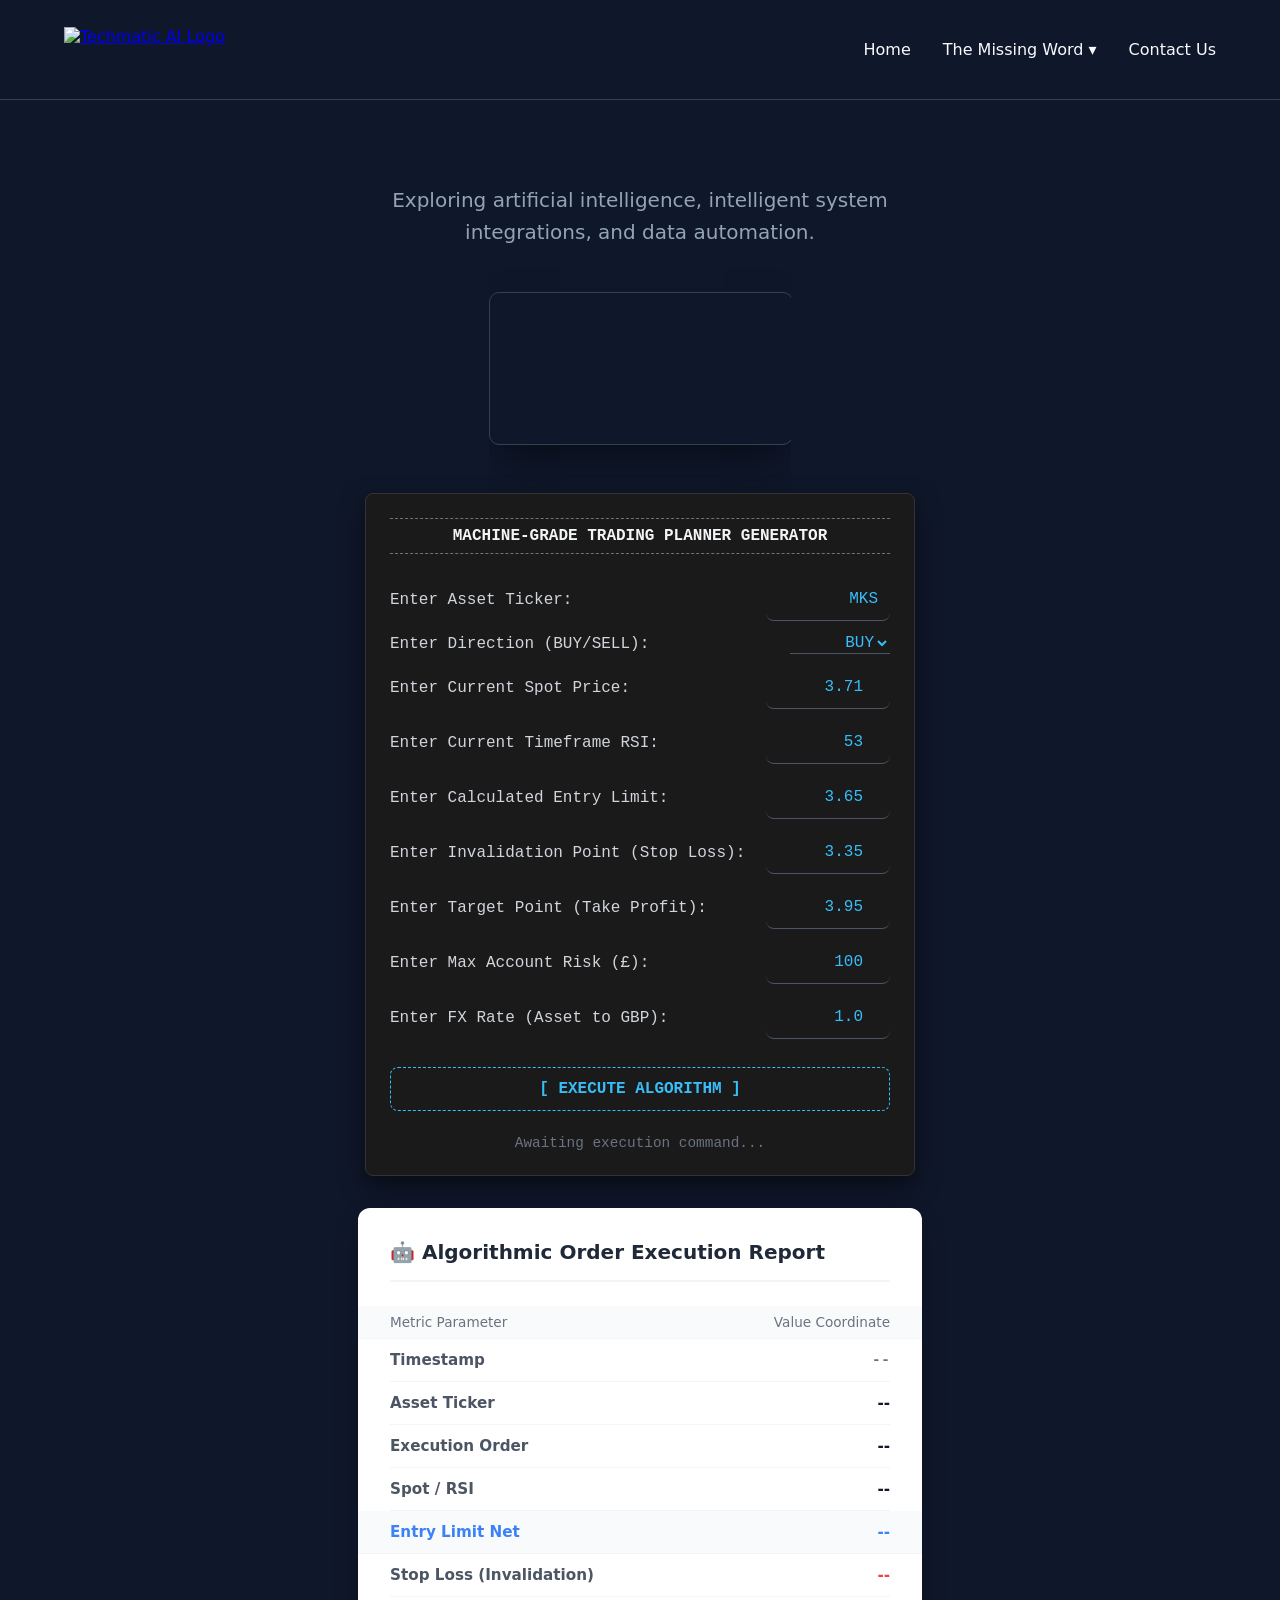
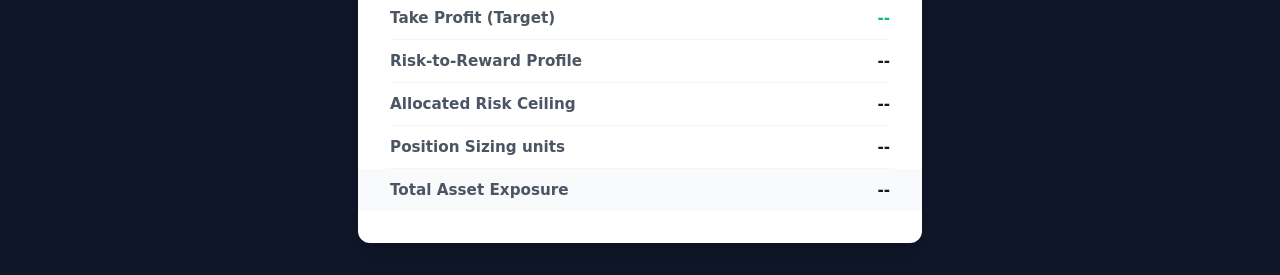
==== index.html @ 7d60d245 "Updated the layout on homepage" ====
<!DOCTYPE html>
<html lang="en">
<head>
    <meta charset="UTF-8">
    <meta name="viewport" content="width=device-width, initial-scale=1.0">
    <title>Techmatic AI</title>
    <link rel="stylesheet" href="style.css">
</head>
<body>
    <!-- --- 3. NAVBAR HTML --- -->
    <nav class="navbar">
        <a href="index.html" class="logo-link">
            <img src="https://images.techmatic.ai/techmatic_logo.jpeg" alt="Techmatic AI Logo" class="nav-logo">
        </a>
        <ul class="nav-links">
            <li><a href="index.html">Home</a></li>
            <li class="dropdown">
                <a href="the-missing-word.html" class="dropbtn">The Missing Word &#9662;</a>
                <div class="dropdown-content">
                    <a href="tmw-instructions.html">User Instructions</a>
                    <a href="tmw-terms.html">Terms & Conditions</a>
                    <a href="tmw-privacy.html">Privacy Policy</a>
                    <a href="tmw-complaints.html">Complaints Procedure</a>
                </div>
            </li>
            <li><a href="contact.html">Contact Us</a></li>
        </ul>
    </nav>

 <!-- --- 4. MAIN HOMEPAGE CONTENT --- -->
<div class="hero-section">
    <div class="main-content" style="min-height: auto; padding-bottom: 2rem;">
        <p>Exploring artificial intelligence, intelligent system integrations, and data automation.</p>
        
        <!-- Update the src to your actual video URL once uploaded to your server -->
        <div class="video-wrapper">
  <video src="https://images.techmatic.ai/ms_diary.mp4" autoplay loop muted playsinline class="hero-video">
</div>

    <!-- INTERACTIVE TRADING PLANNER -->
<div class="app-container">
    
    <!-- LEFT: Terminal Input Form -->
    <div class="terminal-card">
        <div class="terminal-header">MACHINE-GRADE TRADING PLANNER GENERATOR</div>
        
        <div class="terminal-group">
            <label>Enter Asset Ticker:</label>
            <!-- Removed oninput triggers -->
            <input type="text" id="in-ticker" value="MKS">
        </div>
        <div class="terminal-group">
            <label>Enter Direction (BUY/SELL):</label>
            <select id="in-direction" style="width: 100px;">
                <option value="BUY">BUY</option>
                <option value="SELL">SELL</option>
            </select>
        </div>
        <div class="terminal-group">
            <label>Enter Current Spot Price:</label>
            <input type="number" id="in-spot" value="3.71" step="0.01">
        </div>
        <div class="terminal-group">
            <label>Enter Current Timeframe RSI:</label>
            <input type="number" id="in-rsi" value="53">
        </div>
        <div class="terminal-group">
            <label>Enter Calculated Entry Limit:</label>
            <input type="number" id="in-entry" value="3.65" step="0.01">
        </div>
        <div class="terminal-group">
            <label>Enter Invalidation Point (Stop Loss):</label>
            <input type="number" id="in-stop" value="3.35" step="0.01">
        </div>
        <div class="terminal-group">
            <label>Enter Target Point (Take Profit):</label>
            <input type="number" id="in-target" value="3.95" step="0.01">
        </div>
        <div class="terminal-group">
            <label>Enter Max Account Risk (£):</label>
            <input type="number" id="in-risk" value="100">
        </div>
        <div class="terminal-group">
            <label>Enter FX Rate (Asset to GBP):</label>
            <input type="number" id="in-fx" value="1.0" step="0.01">
        </div>
        
        <!-- New Execute Button -->
        <button onclick="calculateTrade()" style="width: 100%; padding: 0.75rem; margin-top: 1rem; background-color: transparent; border: 1px dashed #38bdf8; color: #38bdf8; font-family: inherit; font-size: 1rem; font-weight: bold; cursor: pointer; transition: background 0.2s;">
            [ EXECUTE ALGORITHM ]
        </button>

        <div id="logic-gate-msg" style="margin-top: 1.5rem; color: #6b7280; font-size: 0.9rem; text-align: center;">
            Awaiting execution command...
        </div>
    </div>

    <!-- RIGHT: Output Report Card (Starts Empty) -->
    <div class="report-card">
        <div class="report-header">
            &#129302; Algorithmic Order Execution Report
        </div>
        
        <div class="report-row bg-gray-light" style="color: #6b7280; font-size: 0.85rem; padding-top: 0.5rem; padding-bottom: 0.5rem;">
            <span>Metric Parameter</span>
            <span>Value Coordinate</span>
        </div>

        <div class="report-row">
            <span class="report-label">Timestamp</span>
            <span class="report-value" id="out-time" style="font-family: monospace; color: #6b7280;">--</span>
        </div>
        <div class="report-row">
            <span class="report-label">Asset Ticker</span>
            <span class="report-value" id="out-ticker">--</span>
        </div>
        <div class="report-row">
            <span class="report-label">Execution Order</span>
            <span class="report-value" id="out-dir">--</span>
        </div>
        <div class="report-row">
            <span class="report-label">Spot / RSI</span>
            <span class="report-value" id="out-spot-rsi">--</span>
        </div>
        <div class="report-row bg-gray-light">
            <span class="report-label text-blue">Entry Limit Net</span>
            <span class="report-value text-blue" id="out-entry">--</span>
        </div>
        <div class="report-row">
            <span class="report-label">Stop Loss (Invalidation)</span>
            <span class="report-value text-red" id="out-stop">--</span>
        </div>
        <div class="report-row">
            <span class="report-label">Take Profit (Target)</span>
            <span class="report-value text-green" id="out-target">--</span>
        </div>
        <div class="report-row" id="row-rr">
            <span class="report-label" id="label-rr">Risk-to-Reward Profile</span>
            <span class="report-value" id="out-rr">--</span>
        </div>
        <div class="report-row">
            <span class="report-label">Allocated Risk Ceiling</span>
            <span class="report-value" id="out-risk">--</span>
        </div>
        <div class="report-row">
            <span class="report-label">Position Sizing units</span>
            <span class="report-value" id="out-shares">--</span>
        </div>
        <div class="report-row bg-gray-light" style="border-bottom: none;">
            <span class="report-label">Total Asset Exposure</span>
            <span class="report-value" id="out-exposure">--</span>
        </div>
    </div>

</div>
</div>

<!-- JAVASCRIPT -->
<script>
function clearReport() {
    document.getElementById('out-time').innerText = "--";
    document.getElementById('out-ticker').innerText = "--";
    document.getElementById('out-dir').innerText = "--";
    document.getElementById('out-dir').className = "report-value";
    document.getElementById('out-spot-rsi').innerText = "--";
    document.getElementById('out-entry').innerText = "--";
    document.getElementById('out-stop').innerText = "--";
    document.getElementById('out-target').innerText = "--";
    document.getElementById('out-rr').innerText = "--";
    document.getElementById('out-rr').className = "report-value";
    document.getElementById('label-rr').className = "report-label";
    document.getElementById('out-risk').innerText = "--";
    document.getElementById('out-shares').innerText = "--";
    document.getElementById('out-exposure').innerText = "--";
    document.getElementById('row-rr').className = "report-row";
}

function calculateTrade() {
    const ticker = document.getElementById('in-ticker').value.toUpperCase();
    const direction = document.getElementById('in-direction').value;
    const spot = parseFloat(document.getElementById('in-spot').value) || 0;
    const rsi = document.getElementById('in-rsi').value || 0;
    const entry = parseFloat(document.getElementById('in-entry').value) || 0;
    const stop = parseFloat(document.getElementById('in-stop').value) || 0;
    const target = parseFloat(document.getElementById('in-target').value) || 0;
    const maxRisk = parseFloat(document.getElementById('in-risk').value) || 0;
    const fx = parseFloat(document.getElementById('in-fx').value) || 1;

    let riskWindow = 0;
    let rewardWindow = 0;

    if (direction === "BUY") {
        riskWindow = entry - stop;
        rewardWindow = target - entry;
    } else {
        riskWindow = stop - entry;
        rewardWindow = entry - target;
    }

    const logicGate = document.getElementById('logic-gate-msg');
    
    if (riskWindow > 0 && rewardWindow > 0) {
        const rr = rewardWindow / riskWindow;
        
        // GATEKEEPER LOGIC
        if (rr < 2.0) {
            // If it fails, show termination and wipe the report
            logicGate.innerHTML = `[TERMINATED] R:R ratio (1:${rr.toFixed(2)}) is below the required 1:2 threshold.`;
            logicGate.style.color = "#ef4444"; 
            clearReport();
            return; // Stop function execution here
        } else {
            // If it passes, show success and continue to report generation
            logicGate.innerHTML = "[PASSED] Risk architecture matches institutional compliance thresholds.";
            logicGate.style.color = "#10b981"; 
        }

        const riskPerShareGBP = riskWindow * fx;
        const shares = Math.floor(maxRisk / riskPerShareGBP);
        const exposure = shares * entry;

        // Update Report DOM
        const now = new Date();
        document.getElementById('out-time').innerText = now.toISOString().slice(0, 19).replace('T', ' ');
        document.getElementById('out-ticker').innerText = ticker;
        
        const dirEl = document.getElementById('out-dir');
        dirEl.innerText = direction;
        dirEl.className = direction === 'BUY' ? "report-value text-green" : "report-value text-red";

        document.getElementById('out-spot-rsi').innerText = `$${spot.toFixed(2)} / ${rsi} RSI`;
        document.getElementById('out-entry').innerText = `$${entry.toFixed(2)}`;
        document.getElementById('out-stop').innerText = `$${stop.toFixed(2)}`;
        document.getElementById('out-target').innerText = `$${target.toFixed(2)}`;
        
        const outRR = document.getElementById('out-rr');
        outRR.innerText = `1:${rr.toFixed(1)} R:R`;
        outRR.className = "report-value text-green";
        document.getElementById('label-rr').className = "report-label text-green";
        document.getElementById('row-rr').className = "report-row bg-green-light";

        document.getElementById('out-risk').innerText = `£${maxRisk.toFixed(2)}`;
        document.getElementById('out-shares').innerText = `${shares} Shares`;
        document.getElementById('out-exposure').innerText = `$${exposure.toFixed(2)}`;
        
    } else {
        logicGate.innerHTML = "[ERROR] Invalid math coordinates. Check Stop Loss and Take Profit layout.";
        logicGate.style.color = "#ef4444";
        clearReport();
    }
}
</script>
</body>
</html>
---- style.css ----
/* --- 1. BASE STYLES --- */
body { font-family: system-ui, -apple-system, sans-serif; background-color: #0f172a; color: #f8fafc; margin: 0; text-align: center; }
.main-content { display: flex; flex-direction: column; align-items: center; justify-content: center; min-height: calc(100vh - 80px); padding: 4rem 1rem; box-sizing: border-box; }
h1 { font-size: 3.5rem; margin-bottom: 0.5rem; background: linear-gradient(to right, #38bdf8, #818cf8); -webkit-background-clip: text; background-clip: text; -webkit-text-fill-color: transparent; }
p { font-size: 1.25rem; color: #94a3b8; max-width: 600px; line-height: 1.6; padding: 0 1.5rem; }

/* --- 2. NAVBAR STYLES --- */
.navbar { display: flex; justify-content: space-between; align-items: center; padding: 1rem 5%; background-color: #0f172a; border-bottom: 1px solid #334155; }
.nav-logo { height: 45px; width: auto; display: block; }
.nav-links { list-style: none; display: flex; gap: 2rem; margin: 0; padding: 0; align-items: center; }
.nav-links a { color: #f8fafc; text-decoration: none; font-weight: 500; font-size: 1rem; transition: color 0.2s ease; padding: 1.5rem 0; }
.nav-links a:hover { color: #38bdf8; }

.dropdown { position: relative; display: flex; align-items: center; }
.dropdown-content { display: none; position: absolute; top: 100%; margin-top: 0; background-color: #1e293b; min-width: 220px; box-shadow: 0px 8px 16px 0px rgba(0,0,0,0.5); z-index: 9999; border-radius: 0.5rem; overflow: hidden; text-align: left; }
.dropdown-content a { padding: 12px 16px; display: block; border-bottom: 1px solid #334155; }
.dropdown-content a:last-child { border-bottom: none; }
.dropdown-content a:hover { background-color: #334155; }
.dropdown:hover .dropdown-content { display: block; }

/* --- 3. COMPONENT STYLES --- */
/* Contact Form */
form { margin-top: 2rem; display: flex; flex-direction: column; gap: 1rem; width: 100%; max-width: 400px; margin-left: auto; margin-right: auto; }
input, textarea { padding: 0.75rem; border-radius: 0.5rem; border: 1px solid #334155; background: #1e293b; color: #f8fafc; font-family: inherit; }
button { padding: 0.75rem; border-radius: 0.5rem; border: none; background: #38bdf8; color: #0f172a; font-weight: bold; cursor: pointer; transition: background 0.3s ease; }
button:hover { background: #818cf8; }

/* Legal Pages */
.legal-content { max-width: 800px; margin: 4rem auto; padding: 0 2rem; text-align: left; line-height: 1.8; color: #cbd5e1; }
.legal-content h1 { color: #38bdf8; font-size: 2.5rem; margin-bottom: 2rem; text-align: center; }
.legal-content h2 { color: #f8fafc; margin-top: 2.5rem; border-bottom: 1px solid #334155; padding-bottom: 0.5rem; }
.legal-content a { color: #38bdf8; text-decoration: none; }
.legal-content a:hover { text-decoration: underline; }

/* App Showcase */
.app-header { margin-bottom: 3rem; }
.feature-grid { display: flex; flex-wrap: wrap; gap: 2rem; justify-content: center; max-width: 900px; margin-top: 2rem; }
.feature-card { background-color: #1e293b; border: 1px solid #334155; border-radius: 1rem; padding: 2rem; width: 250px; text-align: left; }
.feature-card h3 { color: #38bdf8; margin-top: 0; }
.feature-card p { font-size: 1rem; padding: 0; margin: 0; }



/* --- 4. HOMEPAGE & INTERACTIVE APP STYLES --- */

.video-wrapper {
  max-width: 60%; /* Adjust this percentage to easily change the video footprint */
  margin: 0 auto; 
  border-radius: 12px;
  overflow: hidden;
}

/* Subtle dot grid background for the main content area */
.hero-video {
    width: 100%;
    height: auto;
    border-radius: 10px;
    box-shadow: 0 20px 40px -10px rgba(0, 0, 0, 0.5);
    border: 1px solid #334155;
    margin: 1.5rem auto 3rem auto;
    display: block;
    background-color: transparent;
}

.app-container {
    display: flex;
    flex-wrap: wrap;
    gap: 2rem;
    max-width: 1200px;
    margin: 0 auto;
    padding: 0 1rem;
    justify-content: center;
    align-items: flex-start;
}

/* Terminal Input Side */
.terminal-card {
    background-color: #1a1a1a;
    border-radius: 8px;
    padding: 1.5rem;
    width: 100%;
    max-width: 500px;
    font-family: 'Courier New', Courier, monospace;
    color: #d1d5db;
    border: 1px solid #333;
    box-shadow: 0 10px 25px rgba(0,0,0,0.5);
    text-align: left;
}
.terminal-header {
    border-top: 1px dashed #6b7280;
    border-bottom: 1px dashed #6b7280;
    text-align: center;
    padding: 0.5rem 0;
    margin-bottom: 1.5rem;
    font-weight: bold;
    color: #f3f4f6;
}
.terminal-group {
    display: flex;
    justify-content: space-between;
    margin-bottom: 0.75rem;
    align-items: center;
}
.terminal-card input, .terminal-card select {
    background: transparent;
    border: none;
    border-bottom: 1px solid #4b5563;
    color: #38bdf8;
    font-family: 'Courier New', Courier, monospace;
    font-size: 1rem;
    width: 100px;
    text-align: right;
    outline: none;
}
.terminal-card input:focus {
    border-bottom-color: #38bdf8;
}

/* Report Output Side */
.report-card {
    background-color: #ffffff;
    border-radius: 12px;
    padding: 2rem;
    width: 100%;
    max-width: 500px;
    color: #1f2937;
    box-shadow: 0 10px 25px rgba(0,0,0,0.2);
    font-family: system-ui, -apple-system, sans-serif;
    text-align: left;
}
.report-header {
    display: flex;
    align-items: center;
    gap: 0.5rem;
    font-size: 1.25rem;
    font-weight: 700;
    margin-bottom: 1.5rem;
    border-bottom: 2px solid #f3f4f6;
    padding-bottom: 1rem;
}
.report-row {
    display: flex;
    justify-content: space-between;
    padding: 0.75rem 0;
    border-bottom: 1px solid #f3f4f6;
    font-size: 0.95rem;
}
.report-row:last-child {
    border-bottom: none;
}
.report-label {
    font-weight: 600;
    color: #4b5563;
}
.report-value {
    font-weight: 700;
    color: #111827;
}
.text-green { color: #10b981; }
.text-blue { color: #3b82f6; }
.text-red { color: #ef4444; }
.bg-green-light { background-color: #ecfdf5; padding: 0.75rem; margin: 0 -2rem; padding-left: 2rem; padding-right: 2rem; }
.bg-gray-light { background-color: #f9fafb; padding: 0.75rem; margin: 0 -2rem; padding-left: 2rem; padding-right: 2rem; }
.terminal-card button:hover {
    background-color: #38bdf8 !important;
    color: #0f172a !important;
}
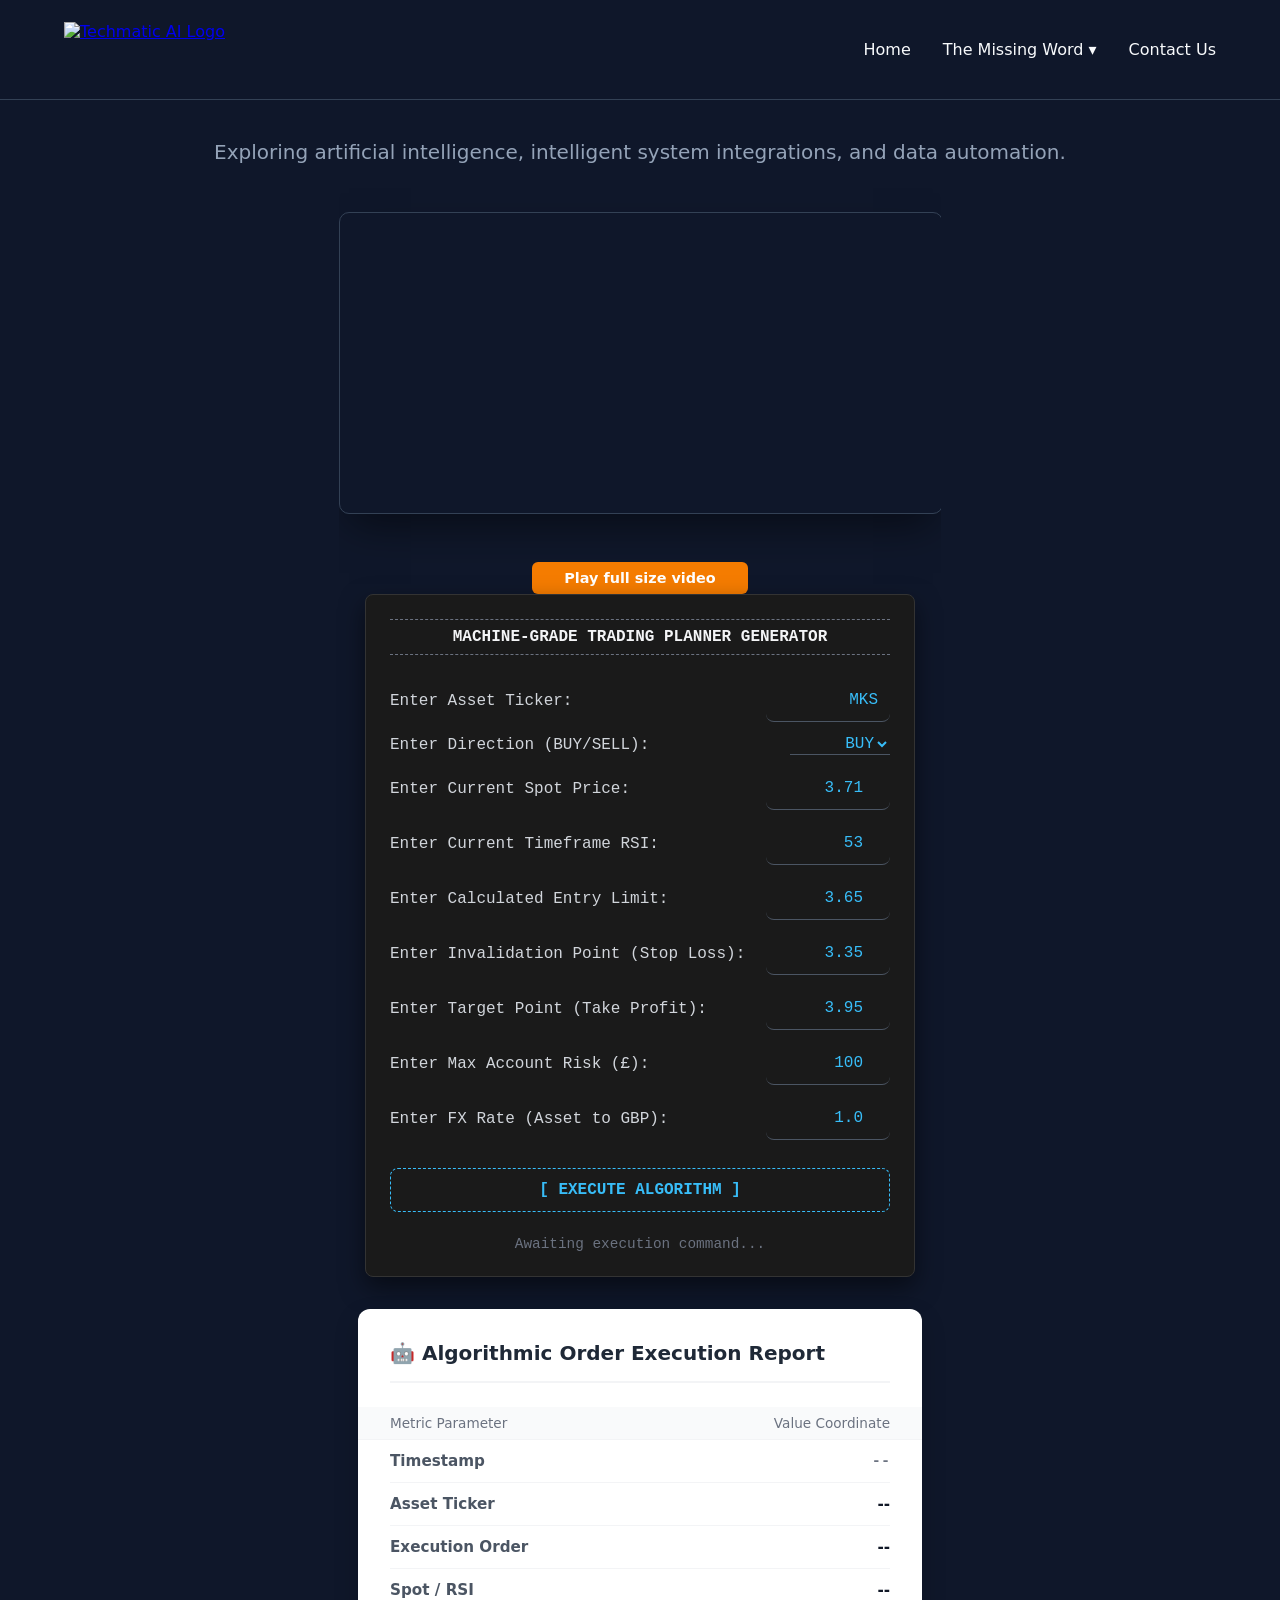
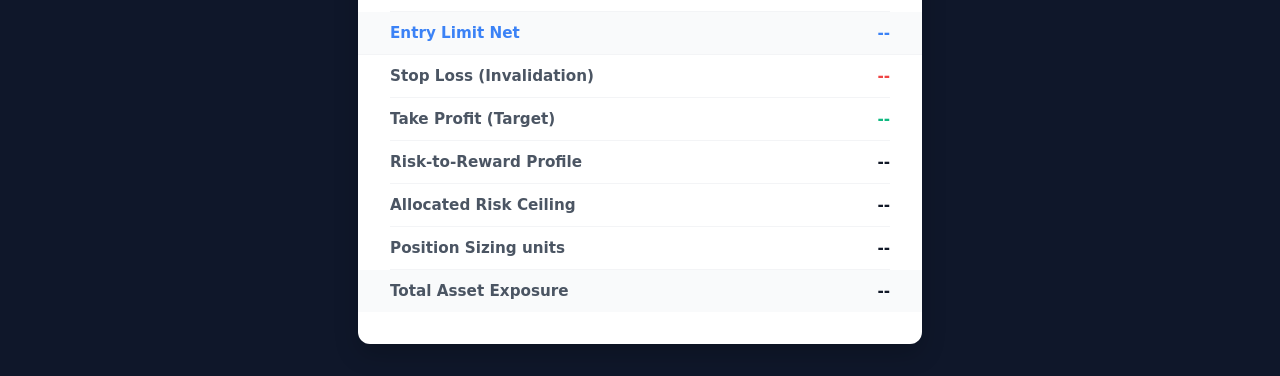
==== commit 5d2e5e83: "adjusted display" ====
--- a/index.html
+++ b/index.html
@@ -34,7 +34,8 @@
         
         <!-- Update the src to your actual video URL once uploaded to your server -->
         <div class="video-wrapper">
-  <video src="https://images.techmatic.ai/ms_diary.mp4" autoplay loop muted playsinline class="hero-video">
+  <video id="workflow-video" src="https://images.techmatic.ai/ms_diary.mp4" autoplay loop muted playsinline class="hero-video"></video>
+  <button id="fullscreen-btn" class="full-size-btn">Play full size video</button>
 </div>
 
     <!-- INTERACTIVE TRADING PLANNER -->
@@ -250,5 +251,17 @@
     }
 }
 </script>
+<script>
+  const video = document.getElementById('workflow-video');
+  const btn = document.getElementById('fullscreen-btn');
+
+  btn.addEventListener('click', () => {
+    if (video.requestFullscreen) {
+      video.requestFullscreen(); // Standard web browsers
+    } else if (video.webkitEnterFullscreen) {
+      video.webkitEnterFullscreen(); // iOS Safari fallback
+    }
+  });
+</script>
 </body>
 </html>
--- a/style.css
+++ b/style.css
@@ -1,12 +1,12 @@
 /* --- 1. BASE STYLES --- */
 body { font-family: system-ui, -apple-system, sans-serif; background-color: #0f172a; color: #f8fafc; margin: 0; text-align: center; }
-.main-content { display: flex; flex-direction: column; align-items: center; justify-content: center; min-height: calc(100vh - 80px); padding: 4rem 1rem; box-sizing: border-box; }
+.main-content { display: flex; flex-direction: column; align-items: center; justify-content: center; min-height: calc(100vh - 80px); padding: 1rem 1rem; box-sizing: border-box; }
 h1 { font-size: 3.5rem; margin-bottom: 0.5rem; background: linear-gradient(to right, #38bdf8, #818cf8); -webkit-background-clip: text; background-clip: text; -webkit-text-fill-color: transparent; }
-p { font-size: 1.25rem; color: #94a3b8; max-width: 600px; line-height: 1.6; padding: 0 1.5rem; }
+p { font-size: 1.25rem; color: #94a3b8; max-width: 1000px; line-height: 1.6; padding: 0 1.5rem; }
 
 /* --- 2. NAVBAR STYLES --- */
 .navbar { display: flex; justify-content: space-between; align-items: center; padding: 1rem 5%; background-color: #0f172a; border-bottom: 1px solid #334155; }
-.nav-logo { height: 45px; width: auto; display: block; }
+.nav-logo { height: 55px; width: auto; display: block; }
 .nav-links { list-style: none; display: flex; gap: 2rem; margin: 0; padding: 0; align-items: center; }
 .nav-links a { color: #f8fafc; text-decoration: none; font-weight: 500; font-size: 1rem; transition: color 0.2s ease; padding: 1.5rem 0; }
 .nav-links a:hover { color: #38bdf8; }
@@ -53,7 +53,7 @@
 /* Subtle dot grid background for the main content area */
 .hero-video {
     width: 100%;
-    height: auto;
+    height: 300px;
     border-radius: 10px;
     box-shadow: 0 20px 40px -10px rgba(0, 0, 0, 0.5);
     border: 1px solid #334155;
@@ -62,6 +62,24 @@
     background-color: transparent;
 }
 
+.full-size-btn {
+  display: block;
+  width: max-content;
+  margin: 1rem auto 0 auto; /* Creates space above the button and centers it */
+  padding: 0.5rem 2rem;
+  background-color: #f57c00; /* Orange background */
+  color: #ffffff;
+  border: none;
+  border-radius: 6px;
+  font-size: 0.9rem;
+  font-family: inherit;
+  cursor: pointer;
+  transition: background-color 0.2s ease;
+}
+
+.full-size-btn:hover {
+  background-color: #e65100; /* Slightly darker orange when hovered */
+}
 .app-container {
     display: flex;
     flex-wrap: wrap;
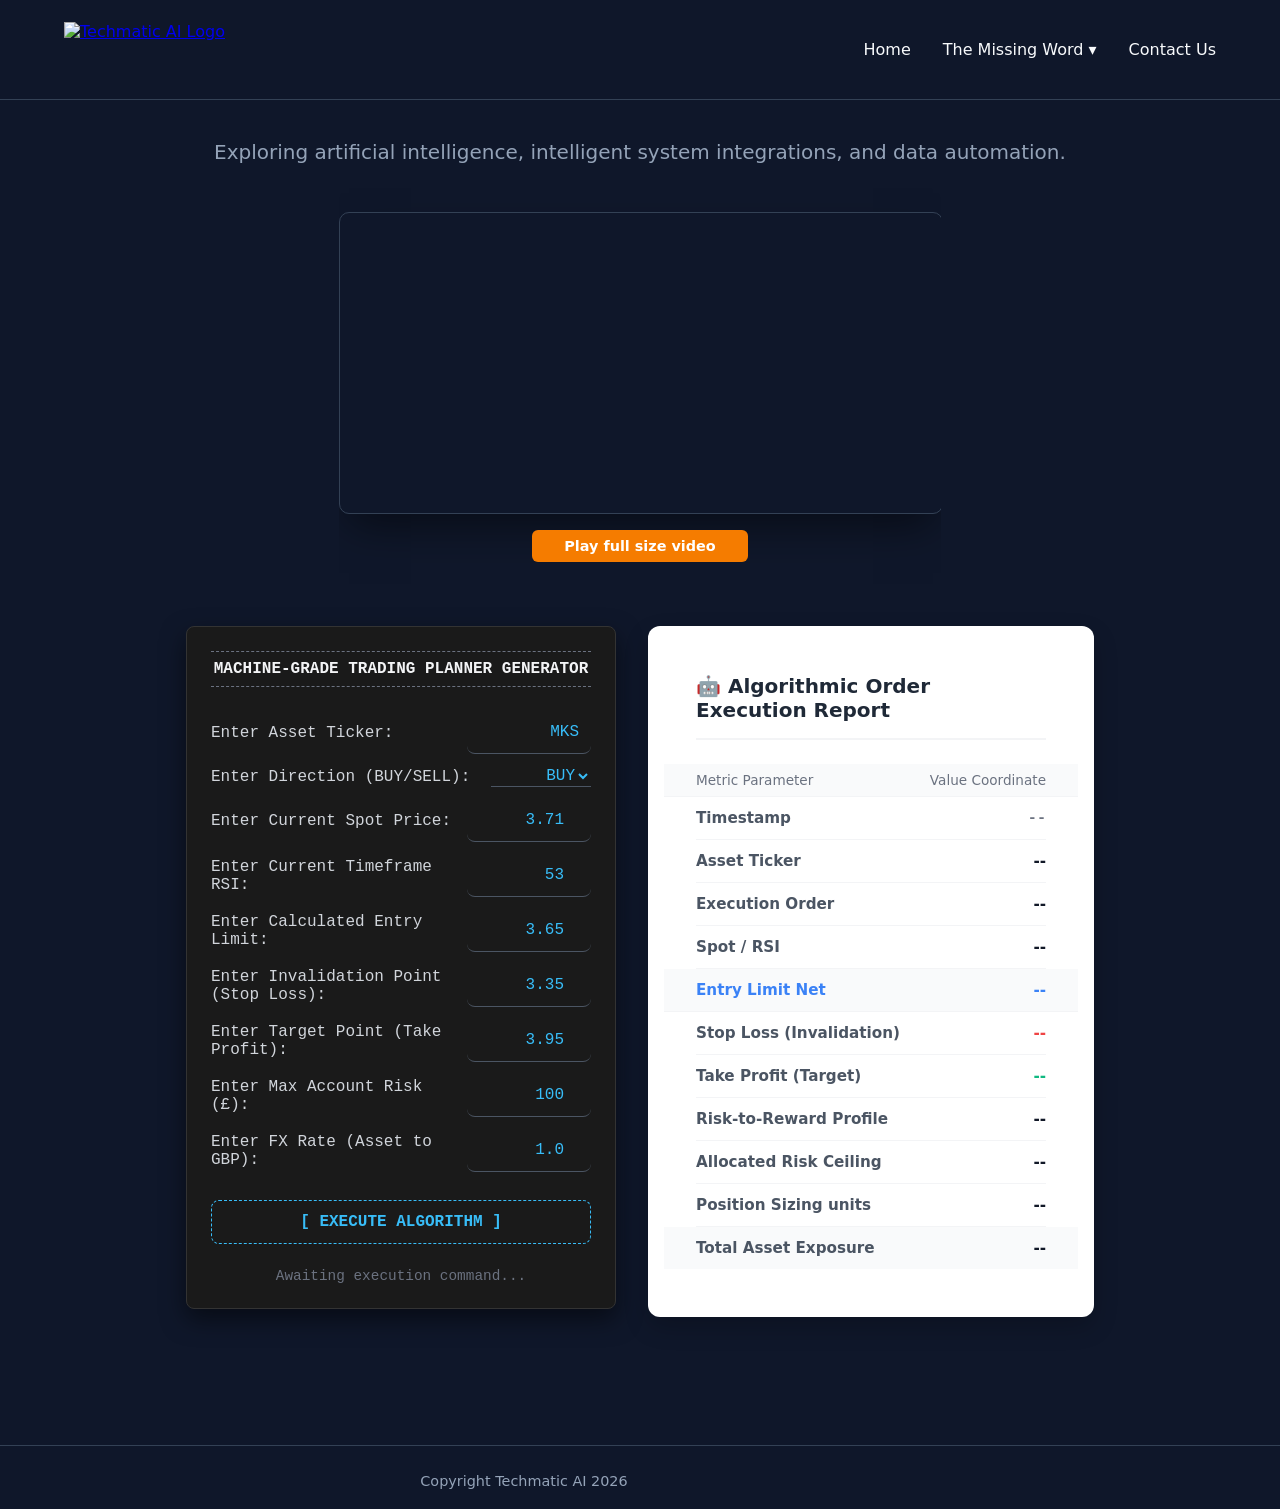
==== commit 73dac194: "added a dividing line" ====
--- a/index.html
+++ b/index.html
@@ -155,7 +155,10 @@
 
 </div>
 </div>
-
+<footer class="site-footer">
+  <hr class="footer-divider">
+  <p>Copyright Techmatic AI 2026</p>
+</footer>
 <!-- JAVASCRIPT -->
 <script>
 function clearReport() {
--- a/style.css
+++ b/style.css
@@ -57,7 +57,7 @@
     border-radius: 10px;
     box-shadow: 0 20px 40px -10px rgba(0, 0, 0, 0.5);
     border: 1px solid #334155;
-    margin: 1.5rem auto 3rem auto;
+    margin: 1.5rem auto 0 auto;
     display: block;
     background-color: transparent;
 }
@@ -65,7 +65,7 @@
 .full-size-btn {
   display: block;
   width: max-content;
-  margin: 1rem auto 0 auto; /* Creates space above the button and centers it */
+  margin: 1rem auto 4rem auto; /* Creates space above the button and centers it */
   padding: 0.5rem 2rem;
   background-color: #f57c00; /* Orange background */
   color: #ffffff;
@@ -84,7 +84,7 @@
     display: flex;
     flex-wrap: wrap;
     gap: 2rem;
-    max-width: 1200px;
+    max-width: 2400px;
     margin: 0 auto;
     padding: 0 1rem;
     justify-content: center;
@@ -96,8 +96,8 @@
     background-color: #1a1a1a;
     border-radius: 8px;
     padding: 1.5rem;
-    width: 100%;
-    max-width: 500px;
+    width: 48%;
+    max-width: 380px;
     font-family: 'Courier New', Courier, monospace;
     color: #d1d5db;
     border: 1px solid #333;
@@ -138,9 +138,9 @@
 .report-card {
     background-color: #ffffff;
     border-radius: 12px;
-    padding: 2rem;
-    width: 100%;
-    max-width: 500px;
+    padding: 3rem;
+    width: 48%;
+    max-width: 350px;
     color: #1f2937;
     box-shadow: 0 10px 25px rgba(0,0,0,0.2);
     font-family: system-ui, -apple-system, sans-serif;
@@ -182,4 +182,23 @@
 .terminal-card button:hover {
     background-color: #38bdf8 !important;
     color: #0f172a !important;
+}
+.site-footer {
+  text-align: center;
+  padding: 2rem 0 1rem 0;
+  margin-top: 4rem; /* Adds space between the planner and the dividing line */
+}
+
+.footer-divider {
+  border: 0;
+  height: 1px;
+  background-color: #334155; /* Matches your existing dark border colors */
+  width: 100%; /* Change to 80% if you prefer the line not to touch the screen edges */
+  margin: 0 auto 1.5rem auto;
+}
+
+.site-footer p {
+  color: #94a3b8; /* A muted grey that looks good on dark backgrounds */
+  font-size: 0.9rem;
+  margin: 0;
 }
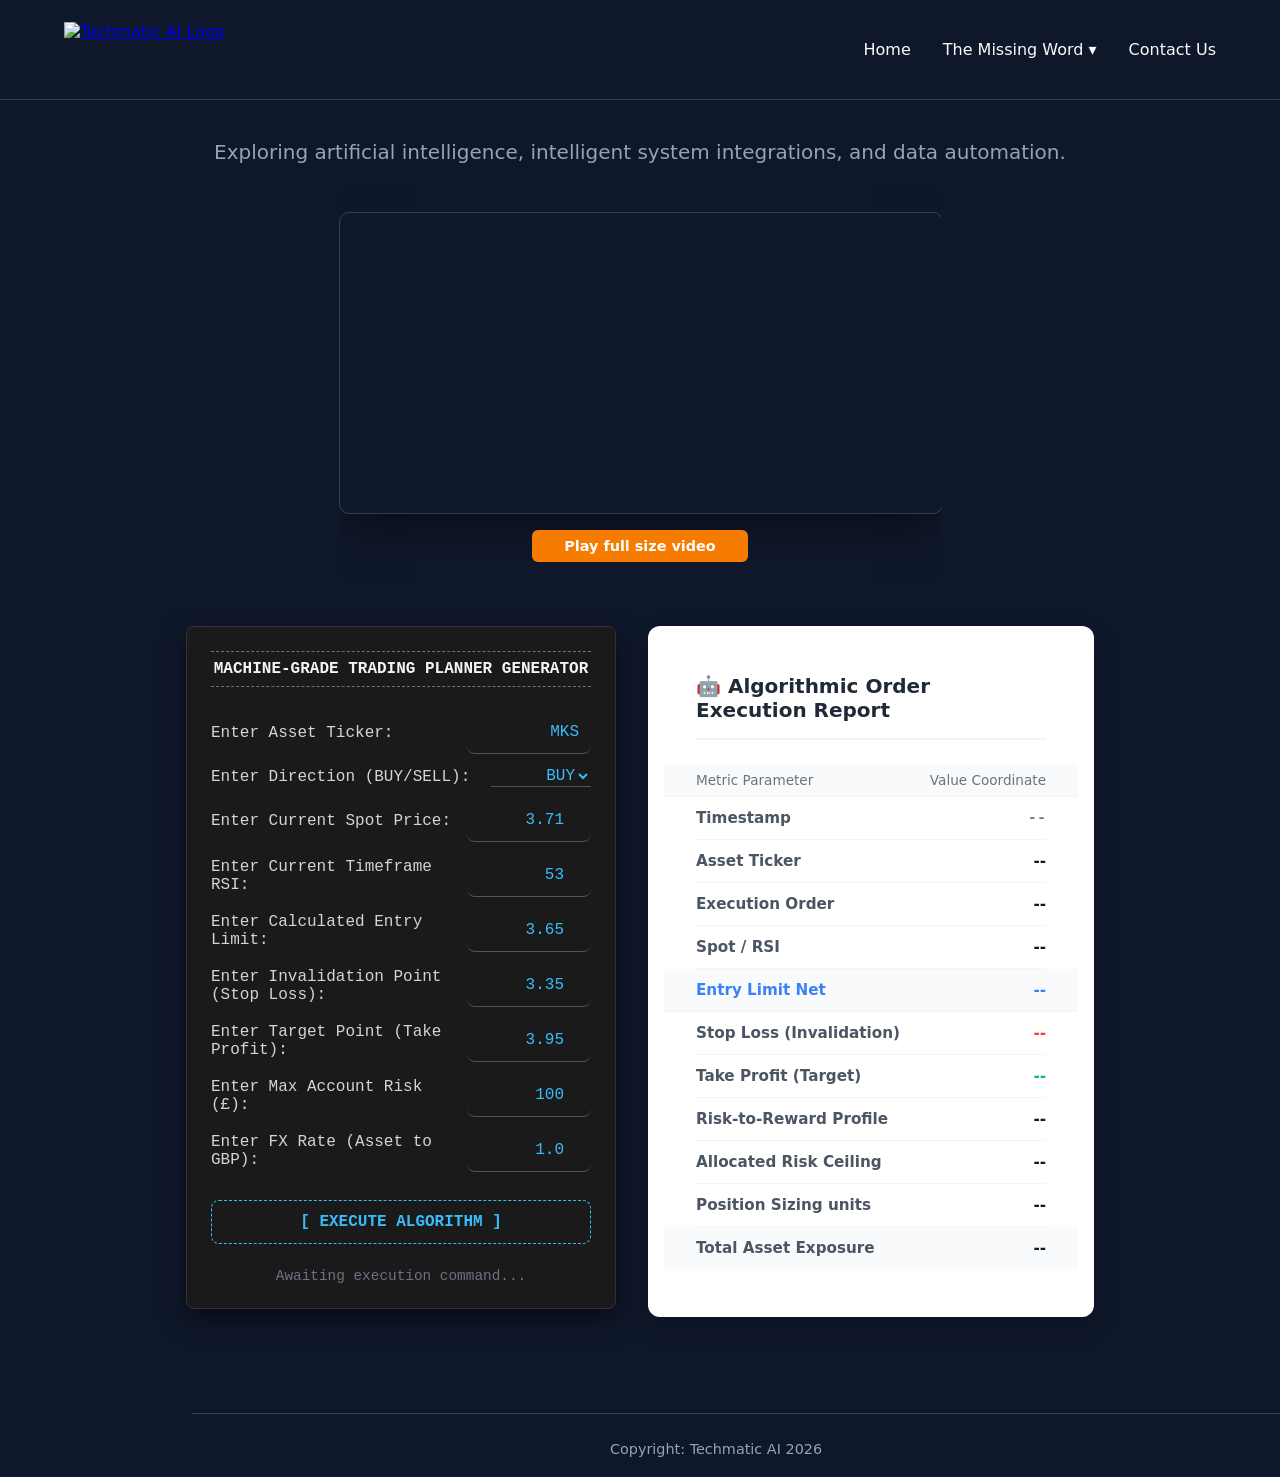
==== commit e3559016: "updated the footer" ====
--- a/index.html
+++ b/index.html
@@ -157,7 +157,7 @@
 </div>
 <footer class="site-footer">
   <hr class="footer-divider">
-  <p>Copyright Techmatic AI 2026</p>
+  <p>Copyright: Techmatic AI 2026</p>
 </footer>
 <!-- JAVASCRIPT -->
 <script>
--- a/style.css
+++ b/style.css
@@ -185,8 +185,8 @@
 }
 .site-footer {
   text-align: center;
-  padding: 2rem 0 1rem 0;
-  margin-top: 4rem; /* Adds space between the planner and the dividing line */
+  padding: 2rem 0 1rem 12rem;
+  margin-top: 2rem; /* Adds space between the planner and the dividing line */
 }
 
 .footer-divider {
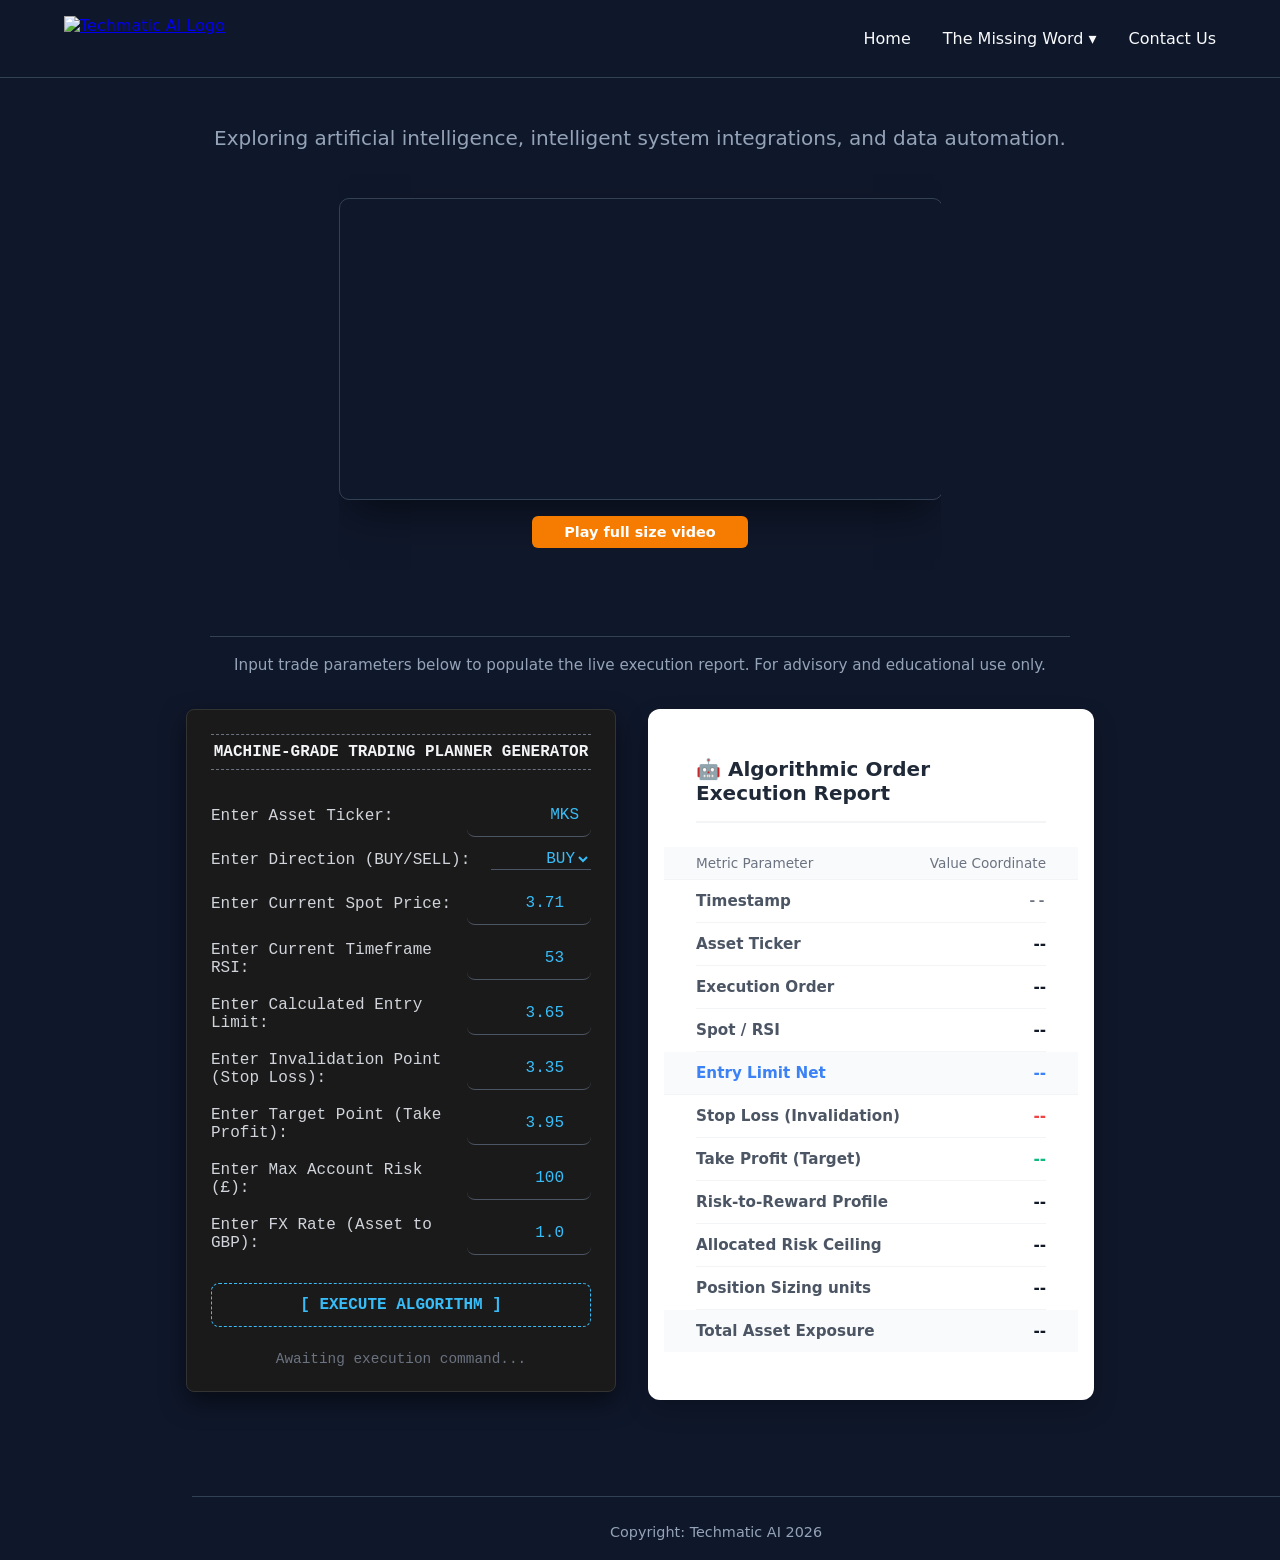
==== commit 9c653a91: "updated index.html and style.css" ====
--- a/index.html
+++ b/index.html
@@ -37,6 +37,10 @@
   <video id="workflow-video" src="https://images.techmatic.ai/ms_diary.mp4" autoplay loop muted playsinline class="hero-video"></video>
   <button id="fullscreen-btn" class="full-size-btn">Play full size video</button>
 </div>
+<div class="planner-intro">
+  <hr class="subtle-divider">
+  <p>Input trade parameters below to populate the live execution report. For advisory and educational use only.</p>
+</div>
 
     <!-- INTERACTIVE TRADING PLANNER -->
 <div class="app-container">
--- a/style.css
+++ b/style.css
@@ -1,14 +1,23 @@
 /* --- 1. BASE STYLES --- */
-body { font-family: system-ui, -apple-system, sans-serif; background-color: #0f172a; color: #f8fafc; margin: 0; text-align: center; }
-.main-content { display: flex; flex-direction: column; align-items: center; justify-content: center; min-height: calc(100vh - 80px); padding: 1rem 1rem; box-sizing: border-box; }
+body { 
+    margin: 0; /* This removes the white gap at the top of the screen */
+    background-color: #0f172a; 
+    color: #f8fafc;
+    font-family: system-ui, -apple-system, sans-serif;
+}
+
+/* Added the missing '.' before main-content */
+.main-content { display: flex; flex-direction: column; align-items: center; justify-content: flex-start; min-height: calc(100vh - 80px); padding: 1.5rem 1rem; box-sizing: border-box; }
 h1 { font-size: 3.5rem; margin-bottom: 0.5rem; background: linear-gradient(to right, #38bdf8, #818cf8); -webkit-background-clip: text; background-clip: text; -webkit-text-fill-color: transparent; }
 p { font-size: 1.25rem; color: #94a3b8; max-width: 1000px; line-height: 1.6; padding: 0 1.5rem; }
 
 /* --- 2. NAVBAR STYLES --- */
 .navbar { display: flex; justify-content: space-between; align-items: center; padding: 1rem 5%; background-color: #0f172a; border-bottom: 1px solid #334155; }
-.nav-logo { height: 55px; width: auto; display: block; }
+.nav-logo { height: 45px; width: auto; display: block; }
 .nav-links { list-style: none; display: flex; gap: 2rem; margin: 0; padding: 0; align-items: center; }
-.nav-links a { color: #f8fafc; text-decoration: none; font-weight: 500; font-size: 1rem; transition: color 0.2s ease; padding: 1.5rem 0; }
+
+/* Reduced padding from 1.5rem to 0.5rem to make the bar sleek */
+.nav-links a { color: #f8fafc; text-decoration: none; font-weight: 500; font-size: 1rem; transition: color 0.2s ease; padding: 0.5rem 0; }
 .nav-links a:hover { color: #38bdf8; }
 
 .dropdown { position: relative; display: flex; align-items: center; }
@@ -201,4 +210,25 @@
   color: #94a3b8; /* A muted grey that looks good on dark backgrounds */
   font-size: 0.9rem;
   margin: 0;
+}
+
+.planner-intro {
+  max-width: 1200px; /* Aligns with the width of your main planner container */
+  margin: 1.5rem auto 2rem auto; /* 1.5rem space below the video button, 2rem space above the planner */
+  text-align: center;
+  padding: 0 1rem;
+}
+
+.subtle-divider {
+  border: 0;
+  height: 1px;
+  background-color: #334155; /* A subtle dark gray that matches your existing borders */
+  width: 100%;
+  margin: 0 auto 1rem auto; /* Creates a small gap between the line and the text */
+}
+
+.planner-intro p {
+  color: #94a3b8; /* Muted gray text so it remains professional and unobtrusive */
+  font-size: 0.95rem;
+  margin: 0;
 }
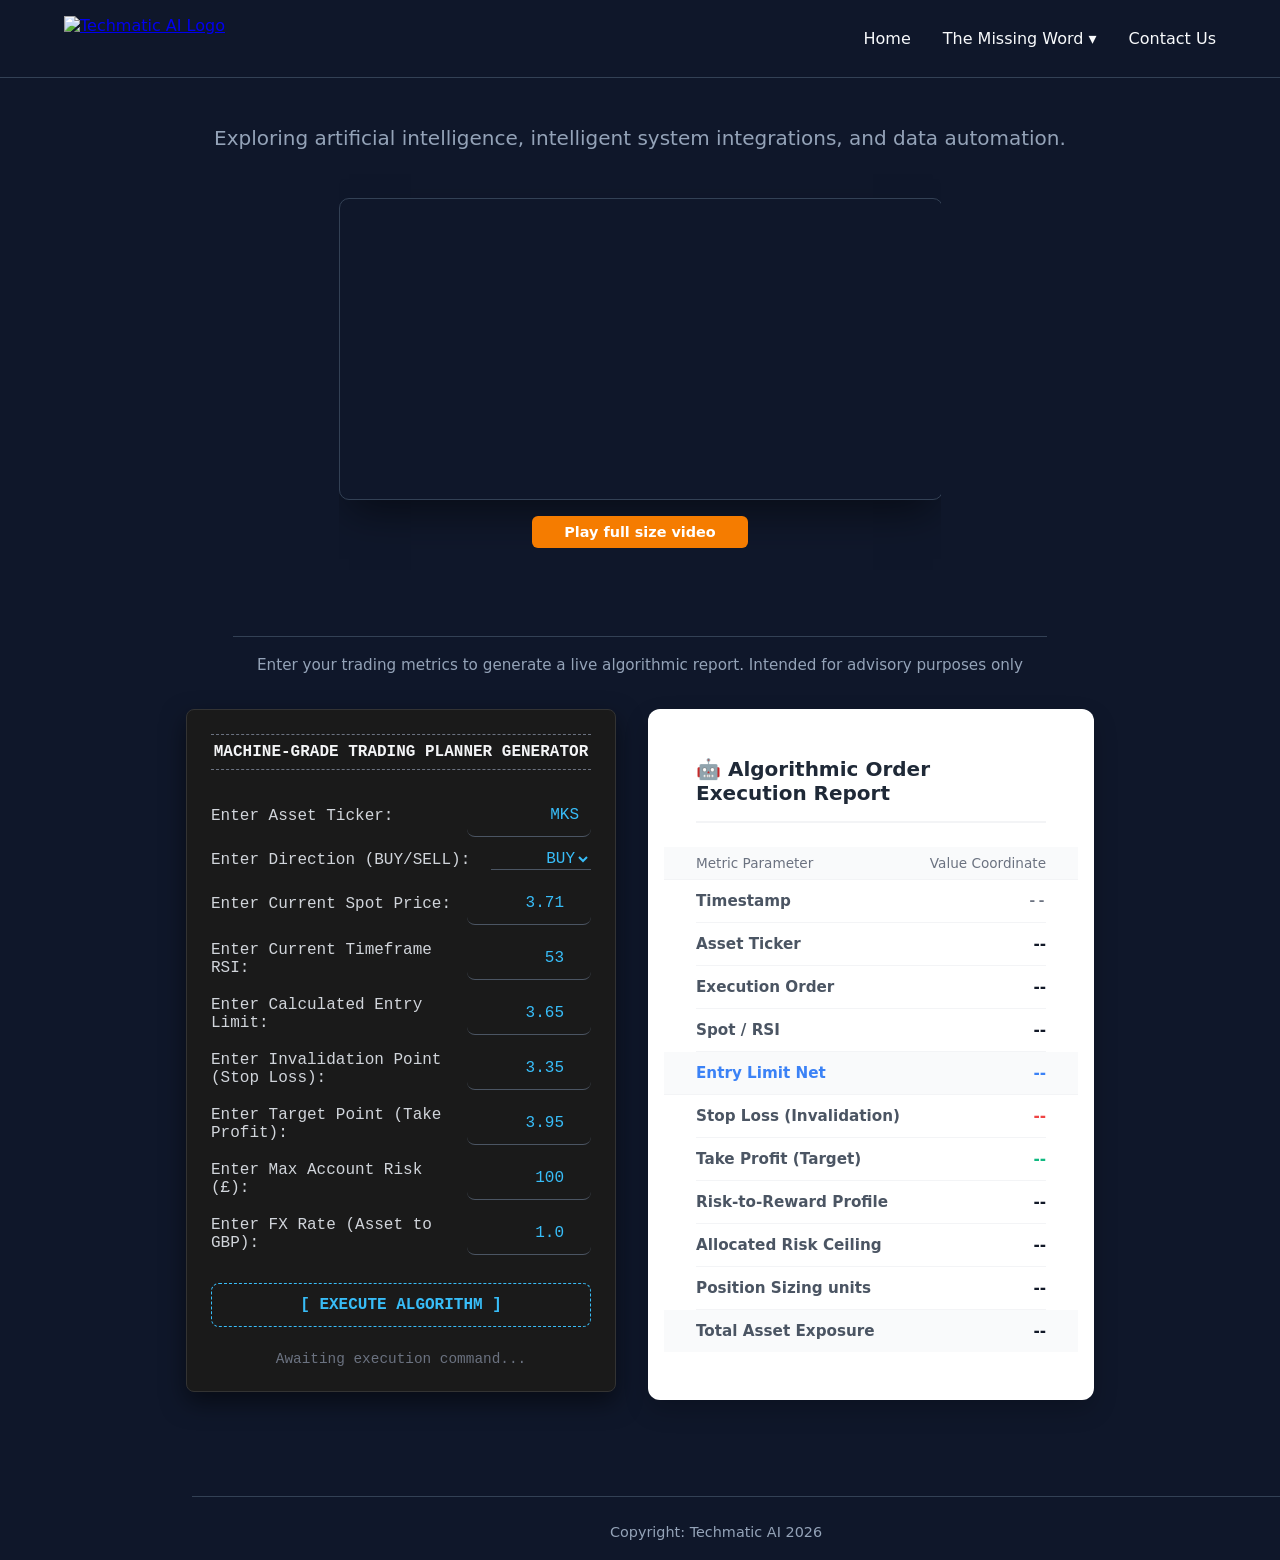
==== commit b2733c04: "Updated trading planner intro" ====
--- a/index.html
+++ b/index.html
@@ -39,7 +39,7 @@
 </div>
 <div class="planner-intro">
   <hr class="subtle-divider">
-  <p>Input trade parameters below to populate the live execution report. For advisory and educational use only.</p>
+  <p>Enter your trading metrics to generate a live algorithmic report. Intended for advisory purposes only</p>
 </div>
 
     <!-- INTERACTIVE TRADING PLANNER -->
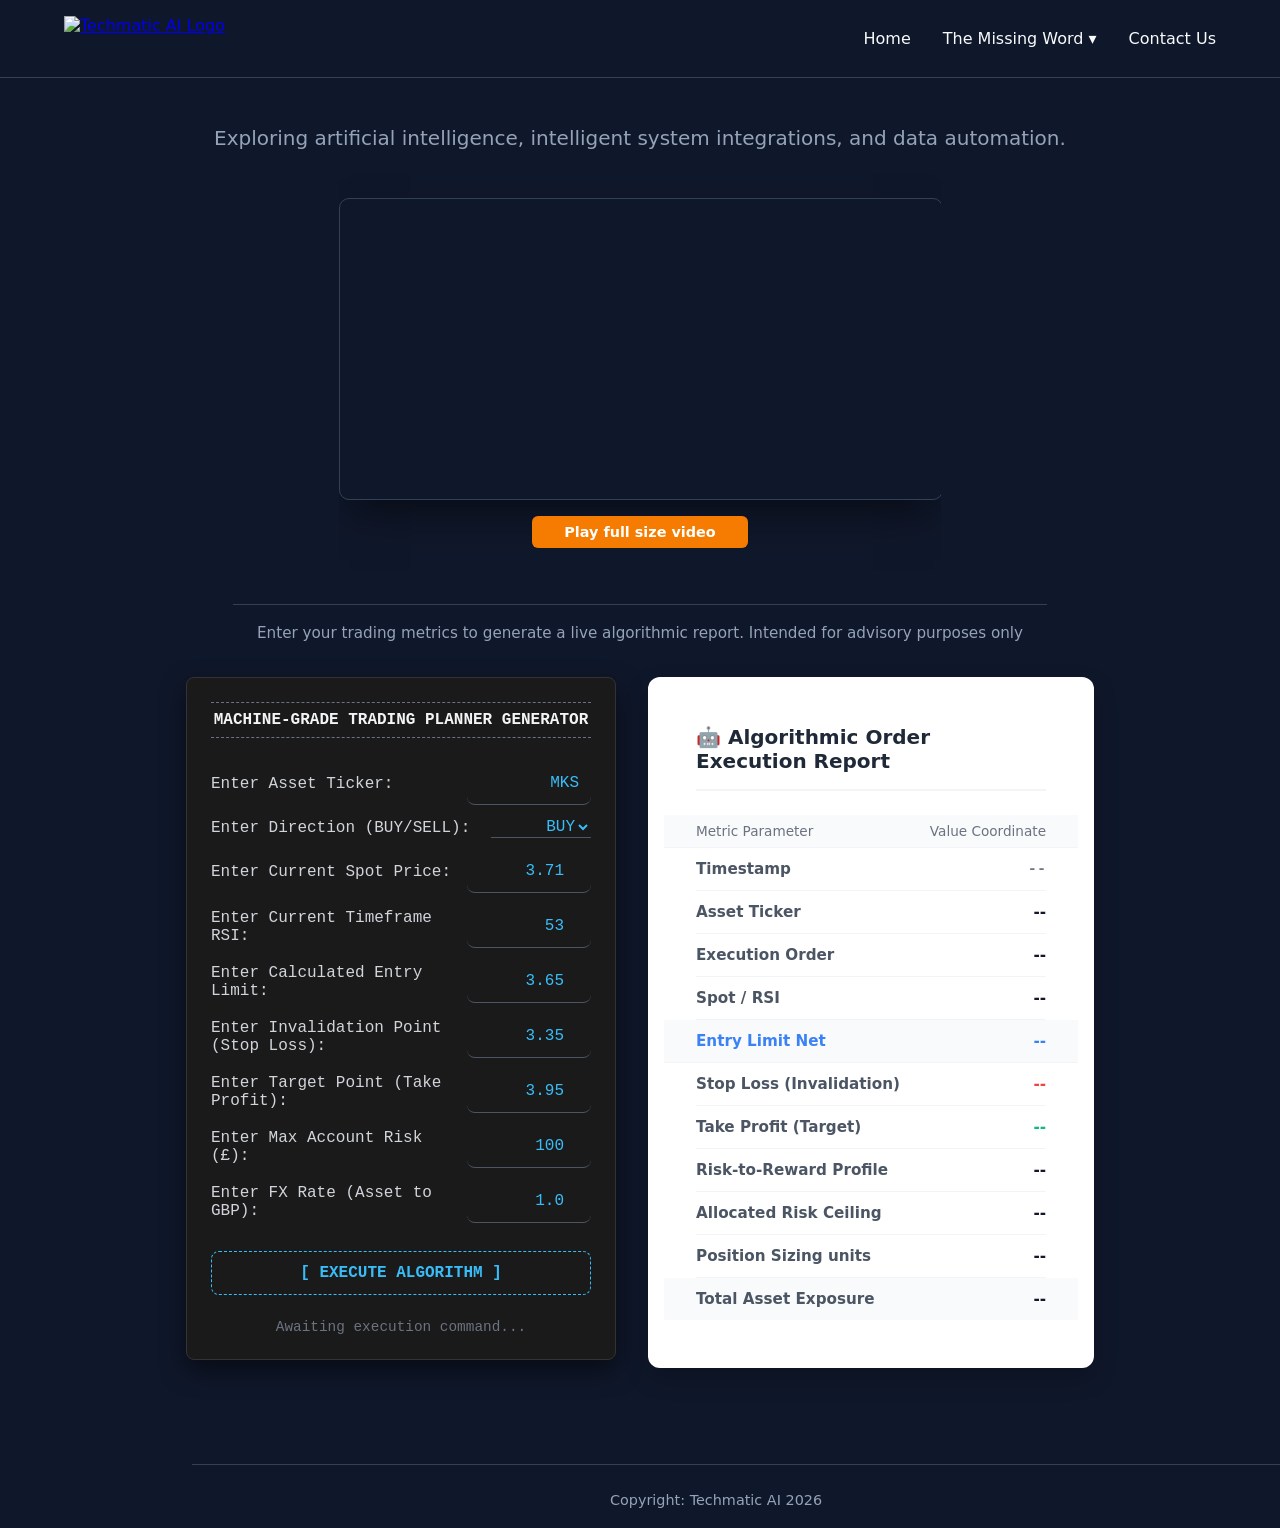
==== commit c3cfd54b: "Added trading generator view counter in index.html" ====
--- a/index.html
+++ b/index.html
@@ -165,98 +165,108 @@
 </footer>
 <!-- JAVASCRIPT -->
 <script>
-function clearReport() {
-    document.getElementById('out-time').innerText = "--";
-    document.getElementById('out-ticker').innerText = "--";
-    document.getElementById('out-dir').innerText = "--";
-    document.getElementById('out-dir').className = "report-value";
-    document.getElementById('out-spot-rsi').innerText = "--";
-    document.getElementById('out-entry').innerText = "--";
-    document.getElementById('out-stop').innerText = "--";
-    document.getElementById('out-target').innerText = "--";
-    document.getElementById('out-rr').innerText = "--";
-    document.getElementById('out-rr').className = "report-value";
-    document.getElementById('label-rr').className = "report-label";
-    document.getElementById('out-risk').innerText = "--";
-    document.getElementById('out-shares').innerText = "--";
-    document.getElementById('out-exposure').innerText = "--";
-    document.getElementById('row-rr').className = "report-row";
-}
-
-function calculateTrade() {
-    const ticker = document.getElementById('in-ticker').value.toUpperCase();
-    const direction = document.getElementById('in-direction').value;
-    const spot = parseFloat(document.getElementById('in-spot').value) || 0;
-    const rsi = document.getElementById('in-rsi').value || 0;
-    const entry = parseFloat(document.getElementById('in-entry').value) || 0;
-    const stop = parseFloat(document.getElementById('in-stop').value) || 0;
-    const target = parseFloat(document.getElementById('in-target').value) || 0;
-    const maxRisk = parseFloat(document.getElementById('in-risk').value) || 0;
-    const fx = parseFloat(document.getElementById('in-fx').value) || 1;
-
-    let riskWindow = 0;
-    let rewardWindow = 0;
-
-    if (direction === "BUY") {
-        riskWindow = entry - stop;
-        rewardWindow = target - entry;
-    } else {
-        riskWindow = stop - entry;
-        rewardWindow = entry - target;
+    // Define your production n8n webhook URL
+    const N8N_WEBHOOK_URL = "https://n8n.techmatic.ai/webhook/trading-generator-view-counter";
+
+    function clearReport() {
+        document.getElementById('out-time').innerText = "--";
+        document.getElementById('out-ticker').innerText = "--";
+        document.getElementById('out-dir').innerText = "--";
+        document.getElementById('out-dir').className = "report-value";
+        document.getElementById('out-spot-rsi').innerText = "--";
+        document.getElementById('out-entry').innerText = "--";
+        document.getElementById('out-stop').innerText = "--";
+        document.getElementById('out-target').innerText = "--";
+        document.getElementById('out-rr').innerText = "--";
+        document.getElementById('out-rr').className = "report-value";
+        document.getElementById('label-rr').className = "report-label";
+        document.getElementById('out-risk').innerText = "--";
+        document.getElementById('out-shares').innerText = "--";
+        document.getElementById('out-exposure').innerText = "--";
+        document.getElementById('row-rr').className = "report-row";
     }
 
-    const logicGate = document.getElementById('logic-gate-msg');
-    
-    if (riskWindow > 0 && rewardWindow > 0) {
-        const rr = rewardWindow / riskWindow;
-        
-        // GATEKEEPER LOGIC
-        if (rr < 2.0) {
-            // If it fails, show termination and wipe the report
-            logicGate.innerHTML = `[TERMINATED] R:R ratio (1:${rr.toFixed(2)}) is below the required 1:2 threshold.`;
-            logicGate.style.color = "#ef4444"; 
+    function calculateTrade() {
+        const ticker = document.getElementById('in-ticker').value.toUpperCase();
+        const direction = document.getElementById('in-direction').value;
+        const spot = parseFloat(document.getElementById('in-spot').value) || 0;
+        const rsi = document.getElementById('in-rsi').value || 0;
+        const entry = parseFloat(document.getElementById('in-entry').value) || 0;
+        const stop = parseFloat(document.getElementById('in-stop').value) || 0;
+        const target = parseFloat(document.getElementById('in-target').value) || 0;
+        const maxRisk = parseFloat(document.getElementById('in-risk').value) || 0;
+        const fx = parseFloat(document.getElementById('in-fx').value) || 1;
+
+        let riskWindow = 0;
+        let rewardWindow = 0;
+
+        if (direction === "BUY") {
+            riskWindow = entry - stop;
+            rewardWindow = target - entry;
+        } else {
+            riskWindow = stop - entry;
+            rewardWindow = entry - target;
+        }
+
+        const logicGate = document.getElementById('logic-gate-msg');
+        
+        if (riskWindow > 0 && rewardWindow > 0) {
+            const rr = rewardWindow / riskWindow;
+            
+            // GATEKEEPER LOGIC
+            if (rr < 2.0) {
+                logicGate.innerHTML = `[TERMINATED] R:R ratio (1:${rr.toFixed(2)}) is below the required 1:2 threshold.`;
+                logicGate.style.color = "#ef4444"; 
+                clearReport();
+                return; 
+            } else {
+                logicGate.innerHTML = "[PASSED] Risk architecture matches institutional compliance thresholds.";
+                logicGate.style.color = "#10b981"; 
+                
+                // Fire the signal to n8n
+                fetch(N8N_WEBHOOK_URL, {
+                    method: "POST",
+                    headers: { "Content-Type": "application/json" },
+                    body: JSON.stringify({ 
+                        timestamp: new Date().toISOString().slice(0, 19).replace('T', ' ')
+                    })
+                }).catch(err => console.error("Webhook error:", err));
+            }
+
+            const riskPerShareGBP = riskWindow * fx;
+            const shares = Math.floor(maxRisk / riskPerShareGBP);
+            const exposure = shares * entry;
+
+            // Update Report DOM
+            const now = new Date();
+            document.getElementById('out-time').innerText = now.toISOString().slice(0, 19).replace('T', ' ');
+            document.getElementById('out-ticker').innerText = ticker;
+            
+            const dirEl = document.getElementById('out-dir');
+            dirEl.innerText = direction;
+            dirEl.className = direction === 'BUY' ? "report-value text-green" : "report-value text-red";
+
+            document.getElementById('out-spot-rsi').innerText = `$${spot.toFixed(2)} / ${rsi} RSI`;
+            document.getElementById('out-entry').innerText = `$${entry.toFixed(2)}`;
+            document.getElementById('out-stop').innerText = `$${stop.toFixed(2)}`;
+            document.getElementById('out-target').innerText = `$${target.toFixed(2)}`;
+            
+            const outRR = document.getElementById('out-rr');
+            outRR.innerText = `1:${rr.toFixed(1)} R:R`;
+            outRR.className = "report-value text-green";
+            document.getElementById('label-rr').className = "report-label text-green";
+            document.getElementById('row-rr').className = "report-row bg-green-light";
+
+            document.getElementById('out-risk').innerText = `£${maxRisk.toFixed(2)}`;
+            document.getElementById('out-shares').innerText = `${shares} Shares`;
+            document.getElementById('out-exposure').innerText = `$${exposure.toFixed(2)}`;
+            
+        } else {
+            logicGate.innerHTML = "[ERROR] Invalid math coordinates. Check Stop Loss and Take Profit layout.";
+            logicGate.style.color = "#ef4444";
             clearReport();
-            return; // Stop function execution here
-        } else {
-            // If it passes, show success and continue to report generation
-            logicGate.innerHTML = "[PASSED] Risk architecture matches institutional compliance thresholds.";
-            logicGate.style.color = "#10b981"; 
         }
-
-        const riskPerShareGBP = riskWindow * fx;
-        const shares = Math.floor(maxRisk / riskPerShareGBP);
-        const exposure = shares * entry;
-
-        // Update Report DOM
-        const now = new Date();
-        document.getElementById('out-time').innerText = now.toISOString().slice(0, 19).replace('T', ' ');
-        document.getElementById('out-ticker').innerText = ticker;
-        
-        const dirEl = document.getElementById('out-dir');
-        dirEl.innerText = direction;
-        dirEl.className = direction === 'BUY' ? "report-value text-green" : "report-value text-red";
-
-        document.getElementById('out-spot-rsi').innerText = `$${spot.toFixed(2)} / ${rsi} RSI`;
-        document.getElementById('out-entry').innerText = `$${entry.toFixed(2)}`;
-        document.getElementById('out-stop').innerText = `$${stop.toFixed(2)}`;
-        document.getElementById('out-target').innerText = `$${target.toFixed(2)}`;
-        
-        const outRR = document.getElementById('out-rr');
-        outRR.innerText = `1:${rr.toFixed(1)} R:R`;
-        outRR.className = "report-value text-green";
-        document.getElementById('label-rr').className = "report-label text-green";
-        document.getElementById('row-rr').className = "report-row bg-green-light";
-
-        document.getElementById('out-risk').innerText = `£${maxRisk.toFixed(2)}`;
-        document.getElementById('out-shares').innerText = `${shares} Shares`;
-        document.getElementById('out-exposure').innerText = `$${exposure.toFixed(2)}`;
-        
-    } else {
-        logicGate.innerHTML = "[ERROR] Invalid math coordinates. Check Stop Loss and Take Profit layout.";
-        logicGate.style.color = "#ef4444";
-        clearReport();
     }
-}
 </script>
 <script>
   const video = document.getElementById('workflow-video');
--- a/style.css
+++ b/style.css
@@ -74,7 +74,7 @@
 .full-size-btn {
   display: block;
   width: max-content;
-  margin: 1rem auto 4rem auto; /* Creates space above the button and centers it */
+  margin: 1rem auto 2rem auto; /* Creates space above the button and centers it */
   padding: 0.5rem 2rem;
   background-color: #f57c00; /* Orange background */
   color: #ffffff;
